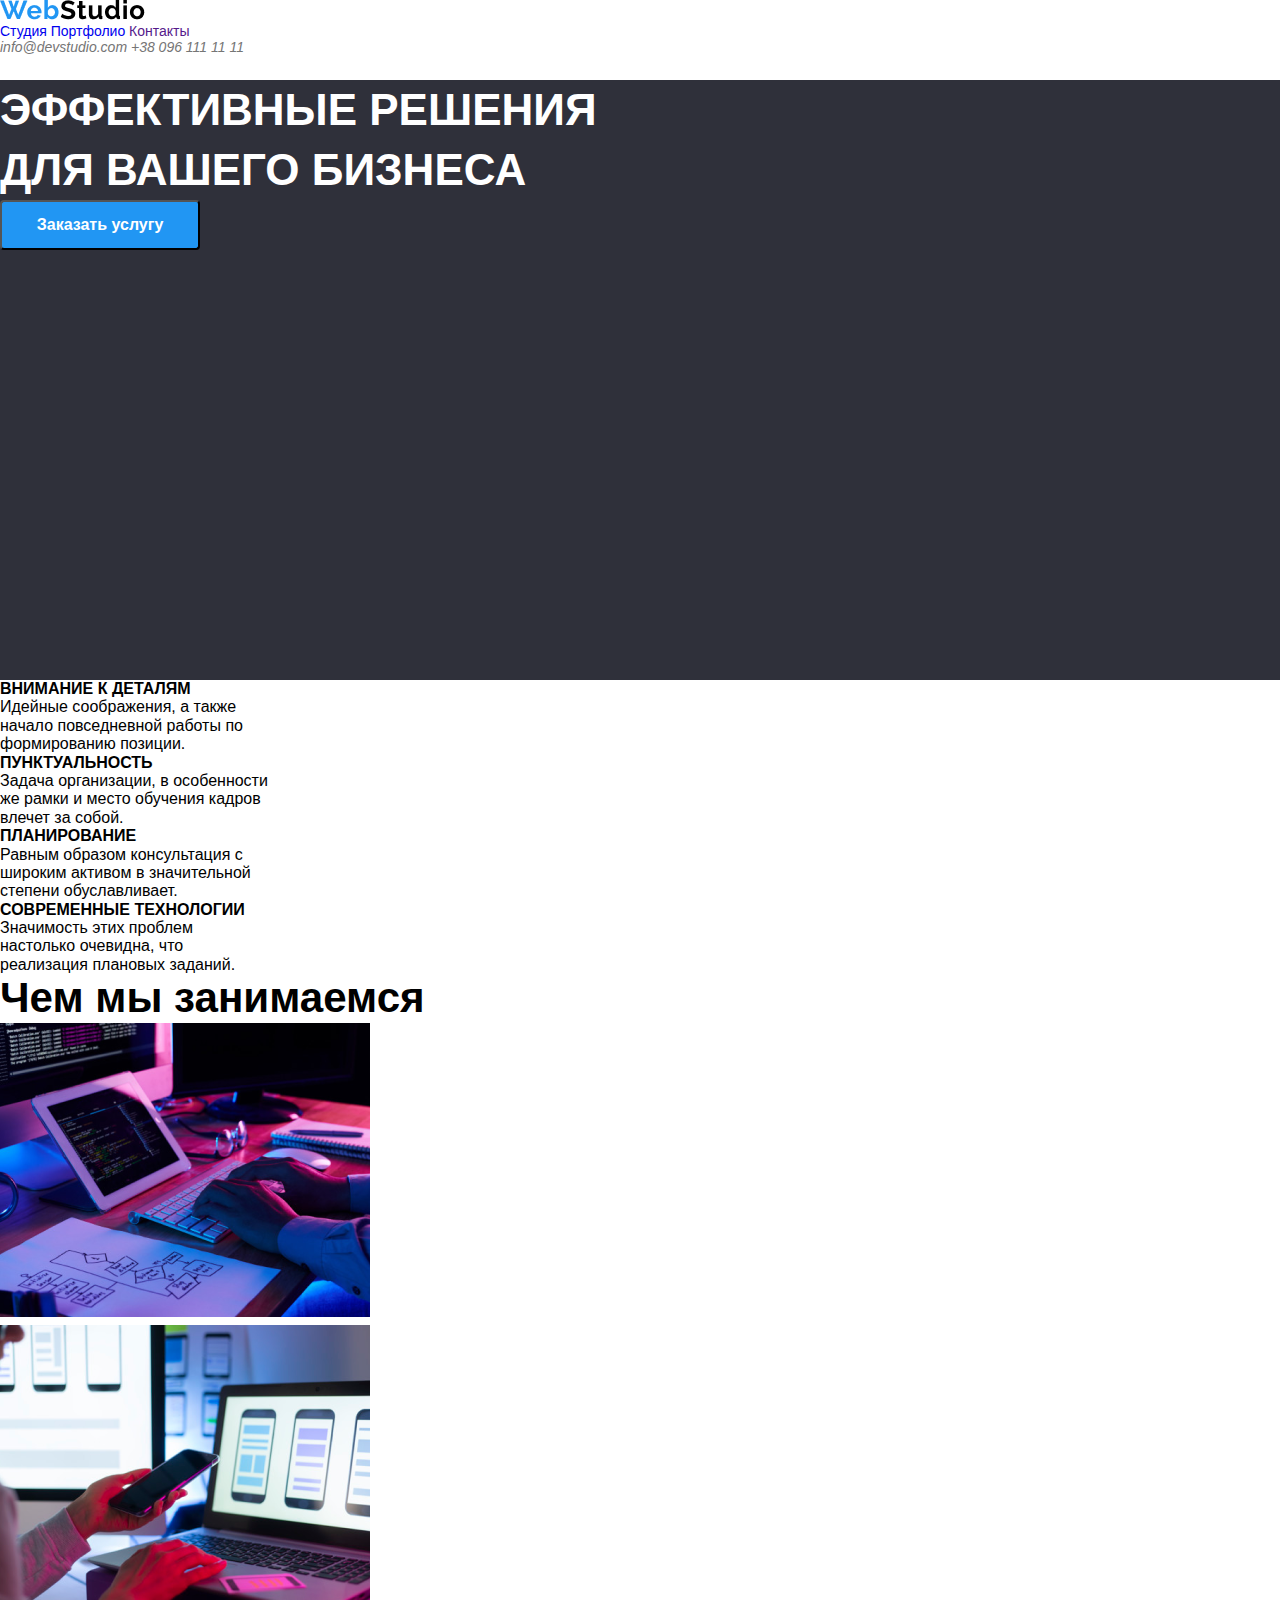
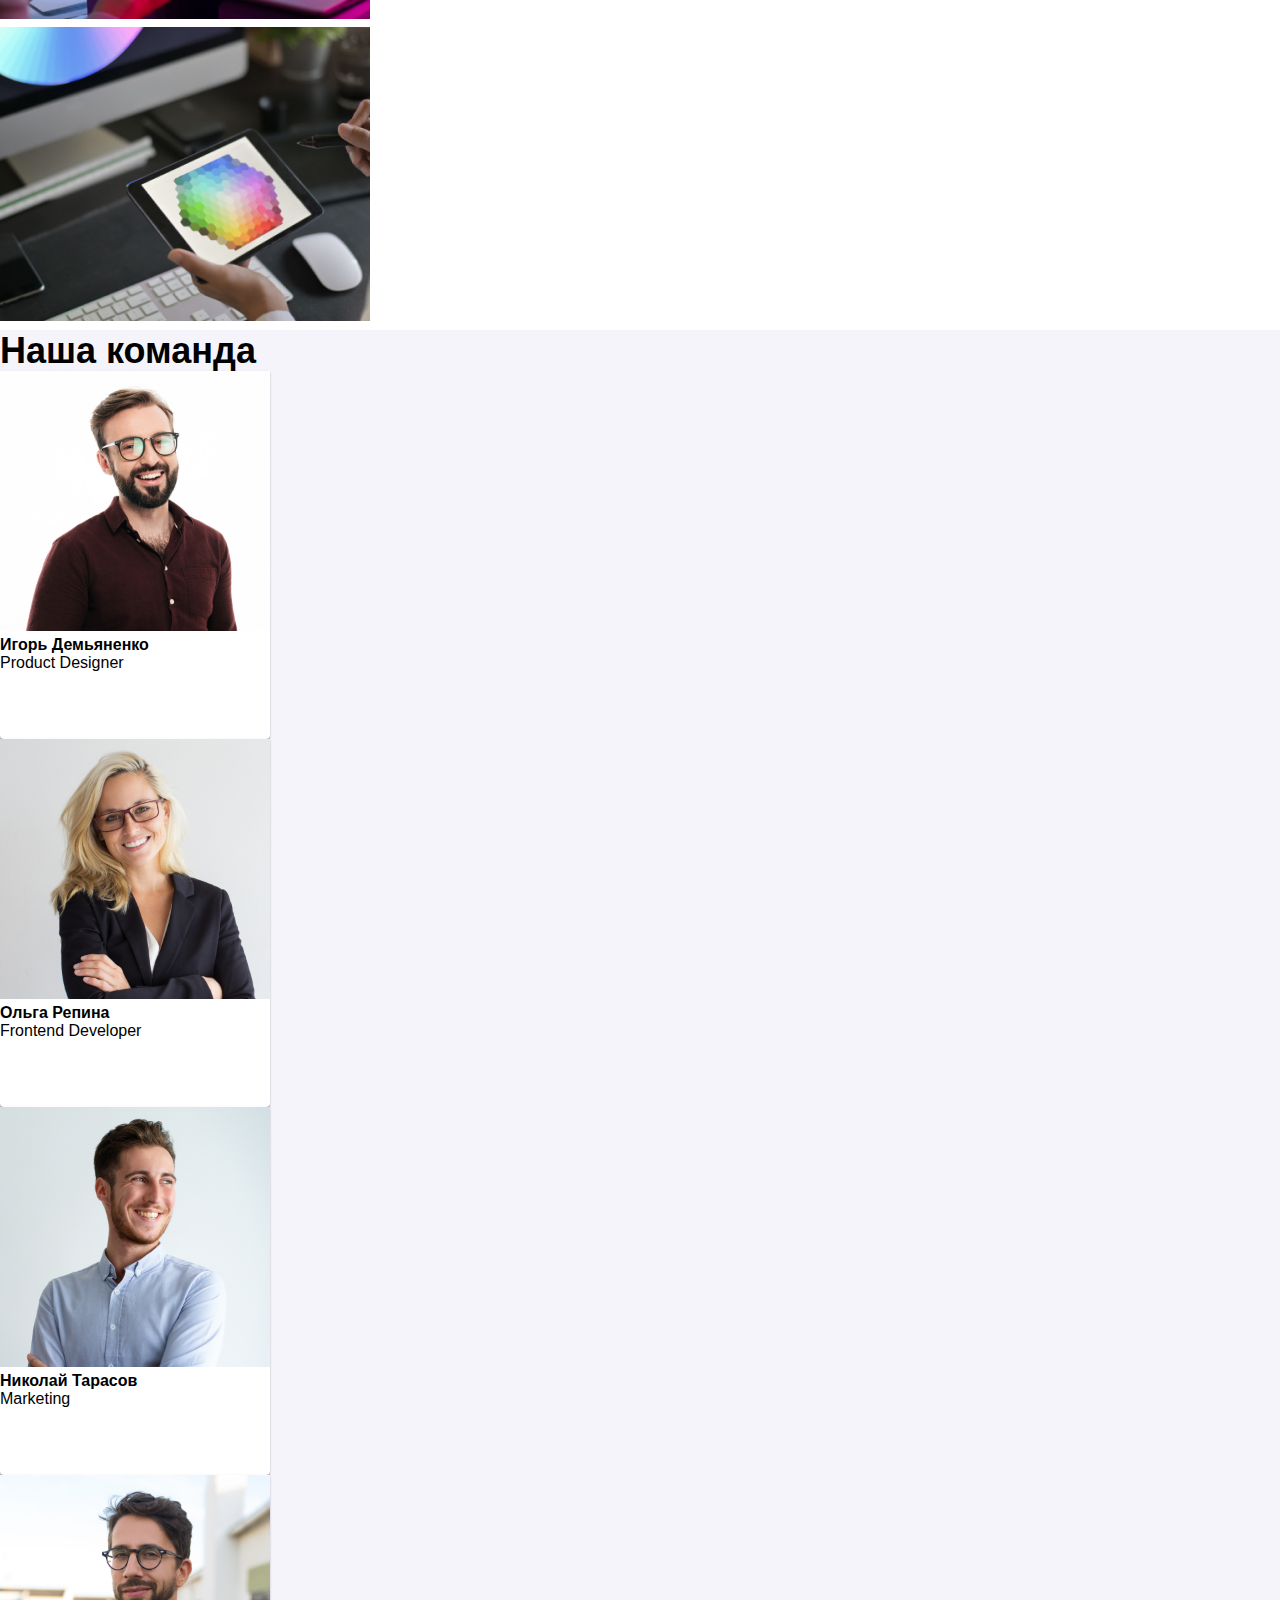
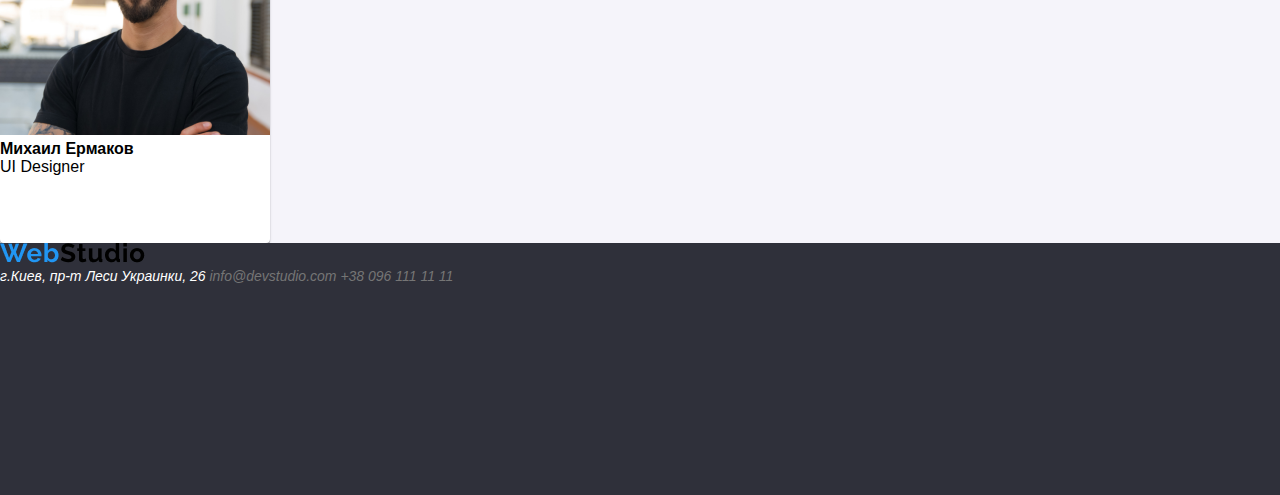
==== index.html @ 2d2a75c9 "summary commit" ====
<!DOCTYPE html>
<html lang="ru">
  <head>
    <meta charset="utf-8" />
    <title>WebStudio</title>
    <link rel="stylesheet" href="https://cdnjs.cloudflare.com/ajax/libs/modern-normalize/1.0.0/modern-normalize.min.css" />
    <link rel="stylesheet" href="./CSS/styles.css">
  </head>
  <body>
    <header class="header">
      <a href="index.html"><img src="./Images/WebStudio.png" alt="WebStudio"></a>
      <nav class="nav">
        <a href="index.html">Студия</a>
        <a href="portfolio.html">Портфолио</a>
        <a href="">Контакты</a>
      </nav>
      <address class="address">
        <a href="mailto:info@devstudio.com">info@devstudio.com</a>
        <a href="tel:+380961111111">+38 096 111 11 11</a>
      </address>
    </header>
    <main>
      <section class="hero">
        <h1> <p>ЭФФЕКТИВНЫЕ РЕШЕНИЯ</br>ДЛЯ ВАШЕГО БИЗНЕСА</h1>
        <button type="button" class="button">Заказать услугу</button>
      </section>
      <section class="futures">
        <h2>Особенности</h2>
        <ul>
          <li>
            <p>Внимание к деталям</p>Идейные соображения, а также начало
            повседневной работы по формированию позиции.
          </li>
          <li>
            <p>Пунктуальность</p>Задача организации, в особенности же рамки
            и место обучения кадров влечет за собой.
          </li>
          <li>
            <p>Планирование</p>Равным образом консультация с широким активом
            в значительной степени обуславливает.
          </li>
          <li>
            <p>Современные технологии</p>Значимость этих проблем настолько
            очевидна, что реализация плановых заданий.
          </li>
        </ul>
      </section>
      <section class="what-we-do">
        <h3>Чем мы занимаемся</h3>
        <ul>
          <li>
            <img
              src="./Images/future_1.png"
              alt="Работы за компьютером"
              width="370"
              height="294"
            />
          </li>
          <li>
            <img
              src="./Images/future_2.png"
              alt="Телефон в руках на фоне компьютера"
              width="370"
              height="294"
            />
          </li>
          <li>
            <img
              src="./Images/future_3.png"
              alt="Цветовая палитра на планшете"
              width="370"
              height="294"
            />
          </li>
        </ul>
      </section>
      <section class="team">
        <h4>Наша команда</h4>
        <ul>
          <li>
            <figure>
              <img
                src="./Images/product.jpg"
                alt="Игорь Демьяненко"
                width="270"
                height="260"
              />
              <figcaption>
                <p>Игорь Демьяненко</p>Product Designer
              </figcaption>
            </figure>
          </li>
          <li>
            <figure>
              <img
                src="./Images/frontend.jpg"
                alt="Ольга Репина"
                width="270"
                height="260"
              />
              <figcaption><p>Ольга Репина</p>Frontend Developer</figcaption>
            </figure>
          </li>
          <li>
            <figure>
              <img
                src="./Images/Marketing.jpg"
                alt="Николай Тарасов"
                width="270"
                height="260"
              />
              <figcaption><p>Николай Тарасов</p>Marketing</figcaption>
            </figure>
          </li>
          <li>
            <figure>
              <img
                src="./Images/UI.jpg"
                alt="Михаил Ермаков"
                width="270"
                height="260"
              />
              <figcaption><p>Михаил Ермаков</p>UI Designer</figcaption>
            </figure>
          </li>
        </ul>
      </section>
    </main>
    <footer class="footer">
      <a href="index.html"><img src="./Images/WebStudio.png" alt="WebStudio"></a>
      <address class="address">
        г.Киев, пр-т Леси Украинки, 26
        <a href="mailto:info@devstudio.com">info@devstudio.com</a>
        <a href="tel:+380961111111">+38 096 111 11 11</a>
      </address>
    </footer>
  </body>
</html>
---- CSS/styles.css ----
* {
  font-family: "Roboto", sans-serif;
  padding: 0;
  margin: 0;
}

a {
  text-decoration: none;
}

.header {
  height: 80px;
  font-size: 14px;
}

.nav {
  font-weight: 500;
  font-size: 14px;
}

.nav a:hover {
  color: #2196f3;
}

address {
  font-size: 14px;
  color: #ffffff;
}

address a {
  color: #757575;
}

.address a:hover {
  color: #2196f3;
}

.hero {
  height: 600px;
  background-color: #2f303a;
}

.hero h1 {
  font-size: 44px;
  line-height: 60px;
  text-transform: uppercase;
  color: #ffffff;
  font-weight: 900;
  font-style: normal;
  letter-spacing: 0, 06em;
}

.button {
  background-color: #2196f3;
  font-size: 16px;
  font-weight: bold;
  height: 50px;
  width: 200px;
  border-radius: 4px;
  color: #ffffff;
}
ul {
  list-style-type: none;
}

h2 {
  display: none;
}

.futures li {
  width: 270px;
}

.futures p {
  font-weight: 700;
  text-transform: uppercase;
}

.what-we-do {
  font-size: 36px;
}

.team {
  background-color: #f5f4fa;
}

.team li {
  background-color: #ffffff;
  border-radius: 0px 0px 4px 4px;
  box-shadow: 0px 1px 3px rgba(0, 0, 0, 0.12), 0px 1px 1px rgba(0, 0, 0, 0.14),
    0px 2px 1px rgba(0, 0, 0, 0.2);
  width: 270px;
  height: 368px;
}

.team h4 {
  font-size: 36px;
}

.team p {
  font-size: 16px;
  font-weight: bold;
}

.filter button {
  background-color: #f5f4fa;
  color: #212121;
  border-radius: 4px;
  border-style: none;
  font-size: 16px;
  font-weight: 500;
  line-height: 26px;
  letter-spacing: 0.03em;
}

.filter button:hover {
  color: #ffffff;
  background-color: #2196f3;
  box-shadow: 0px 3px 1px rgba(0, 0, 0, 0.1), 0px 1px 2px rgba(0, 0, 0, 0.08),
    0px 2px 2px rgba(0, 0, 0, 0.12);
  border-radius: 4px;
}

.portfolio figure {
  border: 1px solid #eeeeee;
  width: 370px;
  height: 404px;
}

.portfolio p {
  color: #212121;
  font-weight: bold;
  font-size: 18px;
  line-height: 36px;
  letter-spacing: 0.06em;
}

.all {
  width: 73px;
}

.web {
  width: 128px;
}

.app {
  width: 145px;
}

.design {
  width: 103px;
}

.marketing {
  width: 130px;
}

footer {
  height: 252px;
  background-color: #2f303a;
}
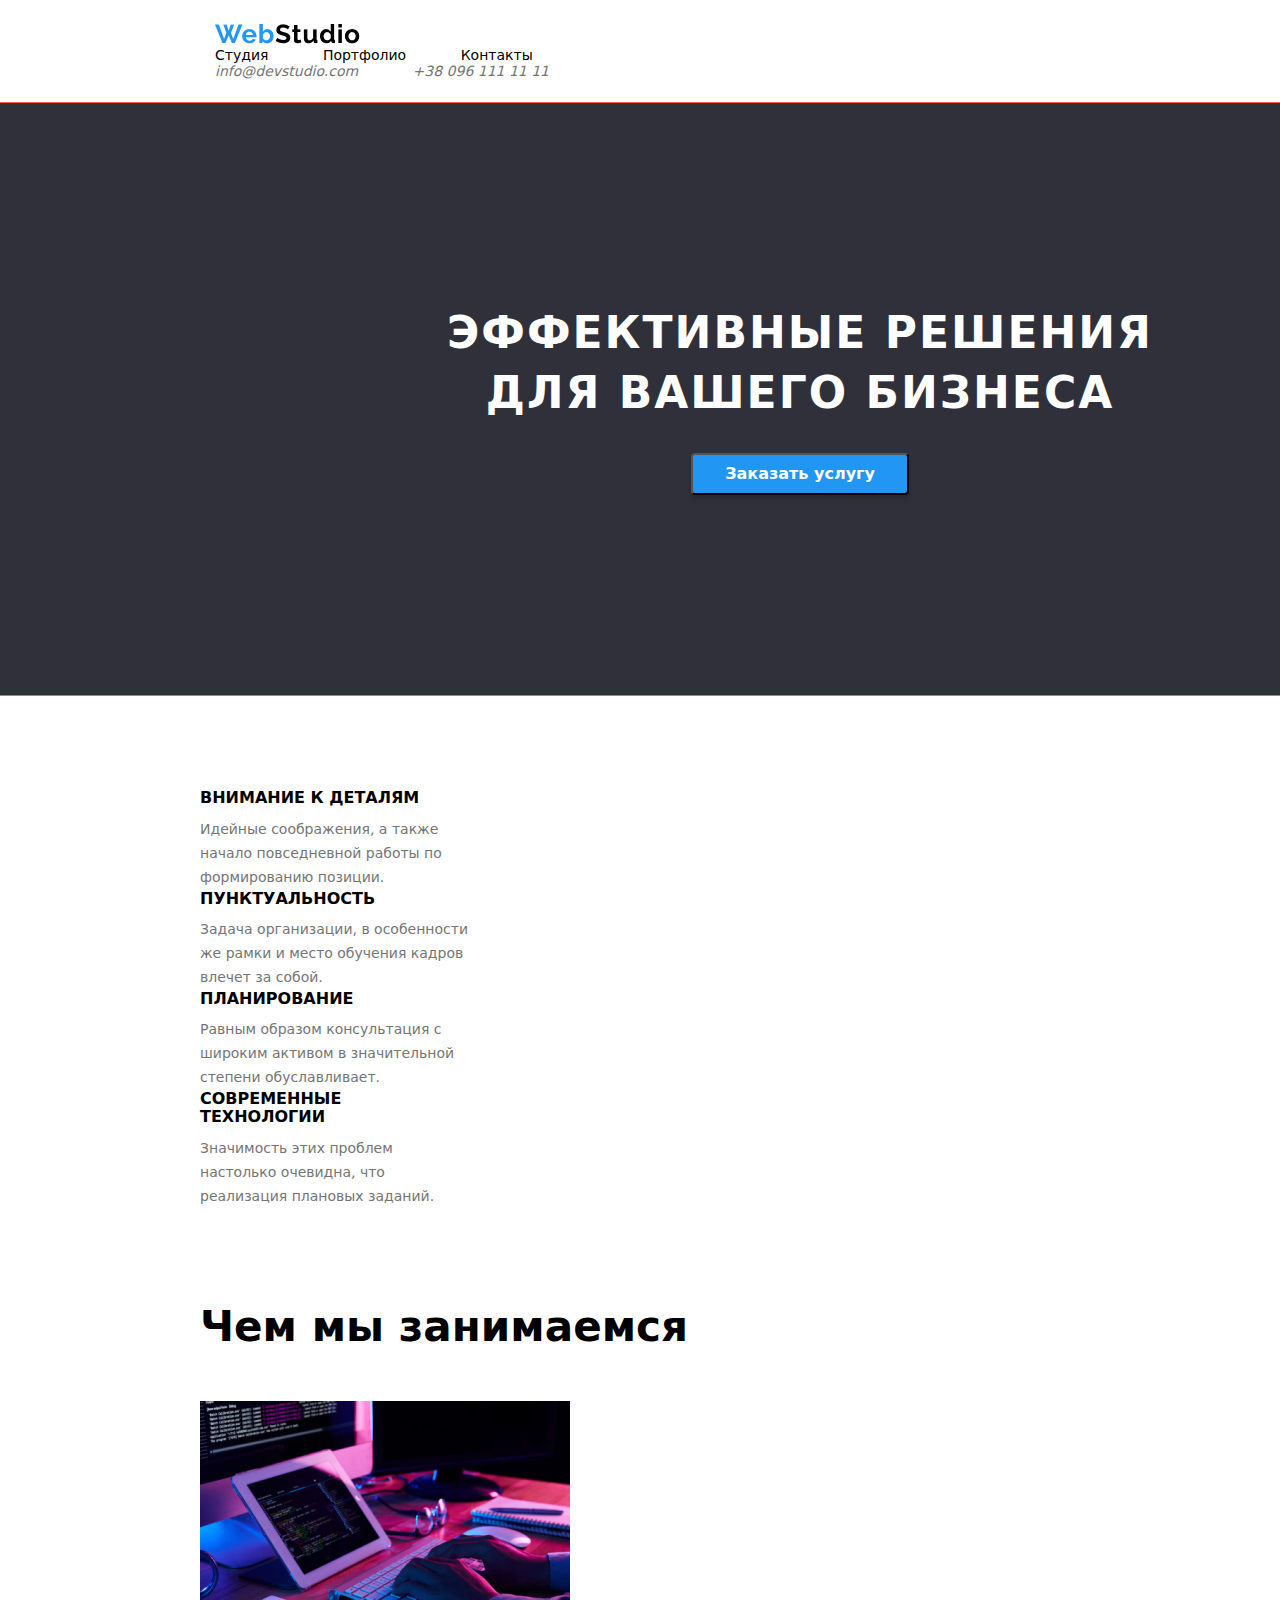
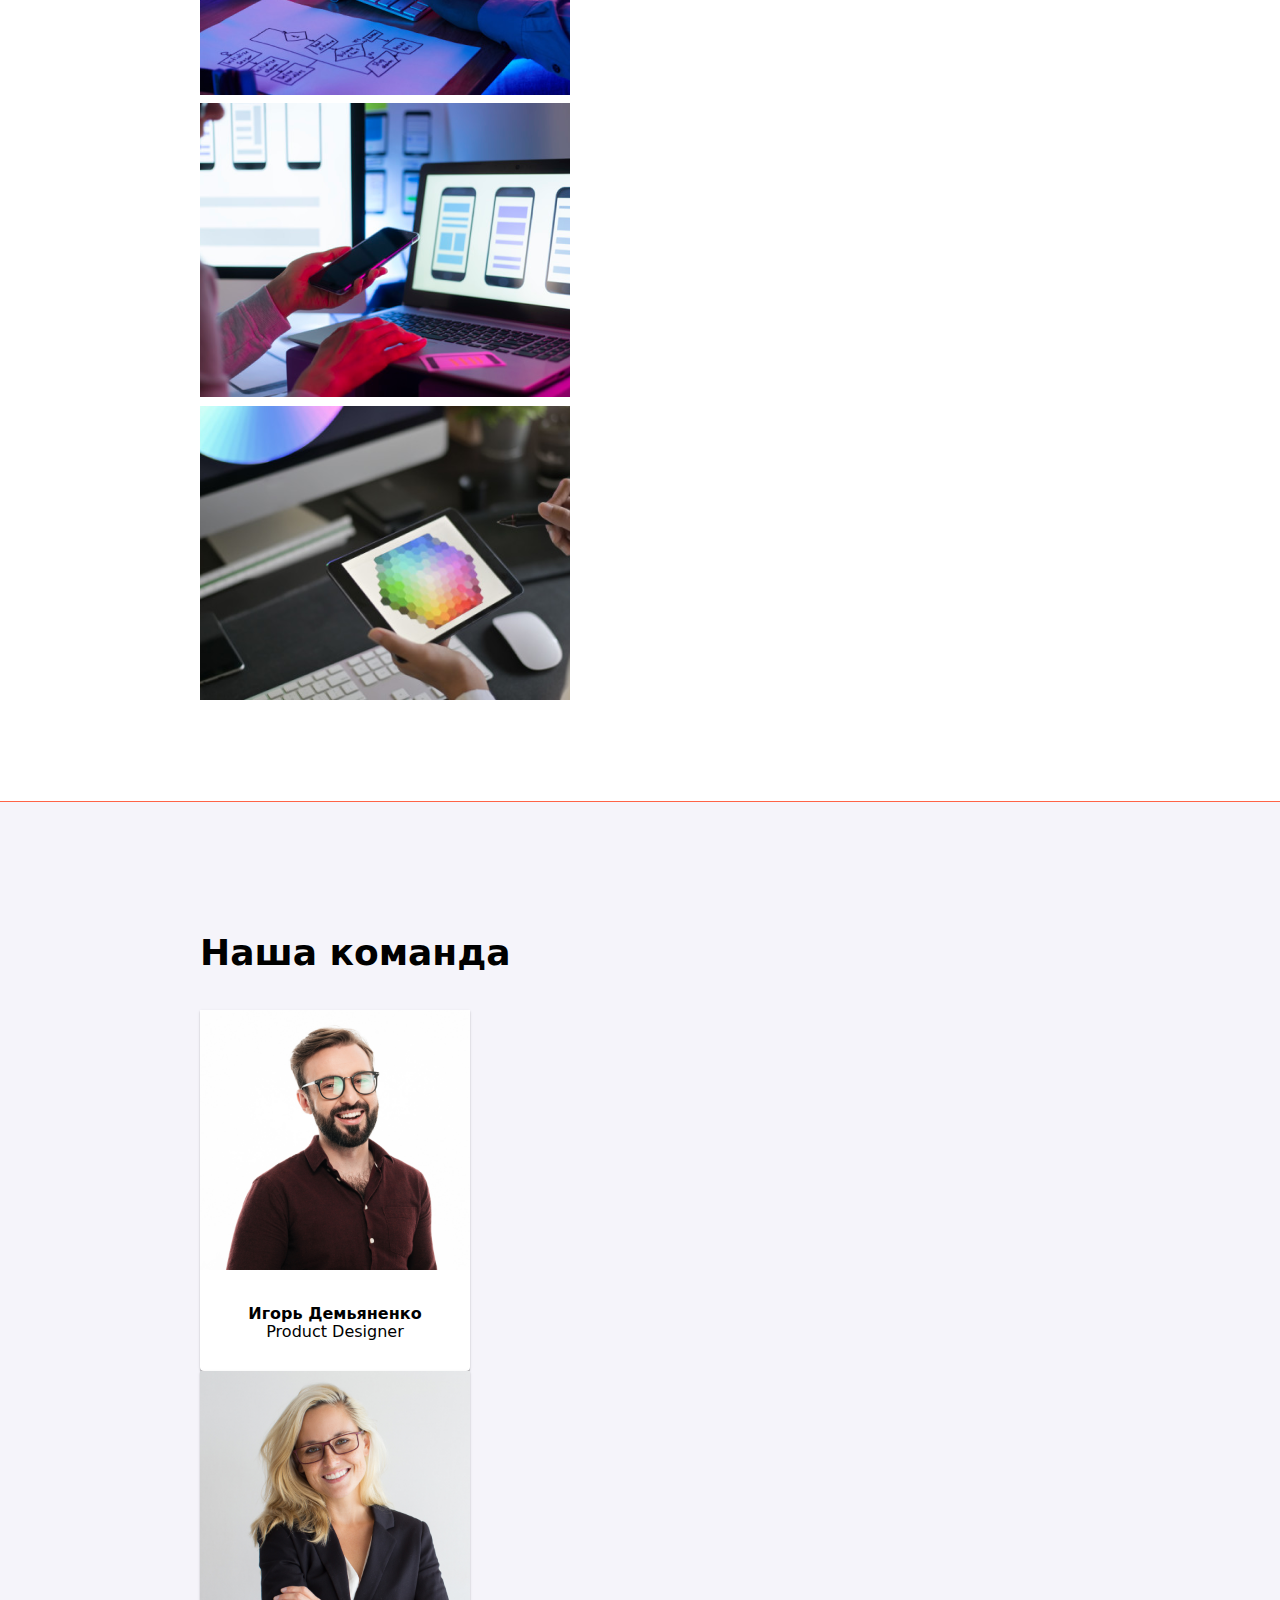
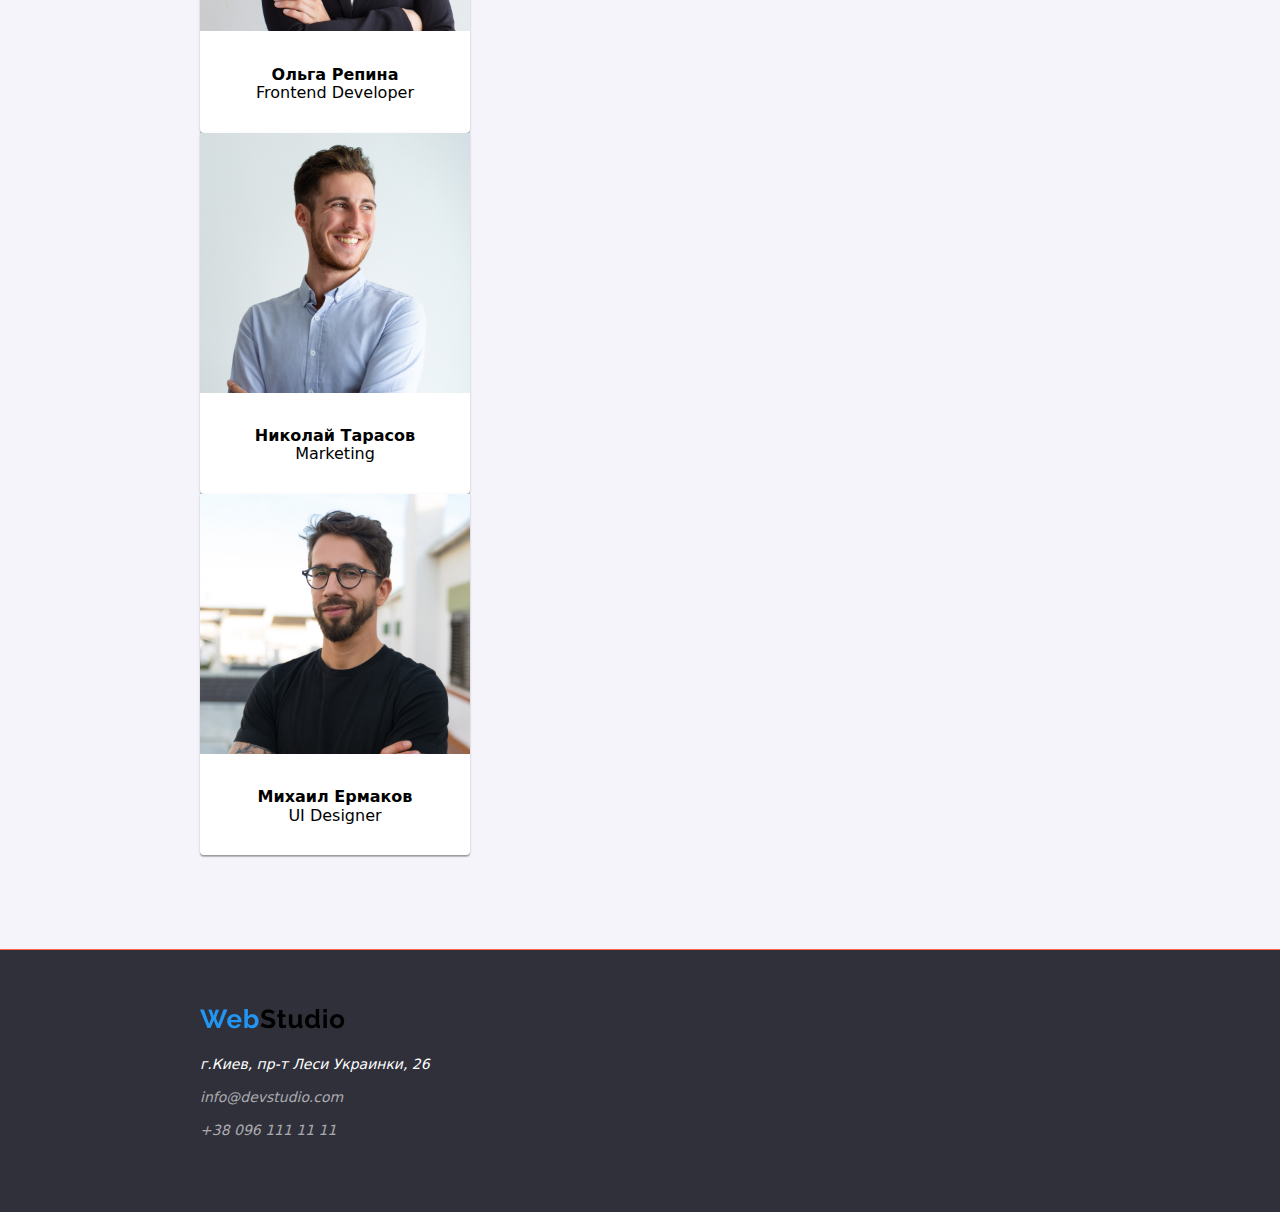
==== commit b3ab9224: "summary commit" ====
--- a/index.html
+++ b/index.html
@@ -8,131 +8,112 @@
   </head>
   <body>
     <header class="header">
-      <a href="index.html"><img src="./Images/WebStudio.png" alt="WebStudio"></a>
-      <nav class="nav">
-        <a href="index.html">Студия</a>
-        <a href="portfolio.html">Портфолио</a>
-        <a href="">Контакты</a>
-      </nav>
-      <address class="address">
-        <a href="mailto:info@devstudio.com">info@devstudio.com</a>
-        <a href="tel:+380961111111">+38 096 111 11 11</a>
-      </address>
+      <div class="header-conteiner main-width">
+        <a href="index.html"><img src="./Images/WebStudio.png" alt="WebStudio"></a>
+        <nav class="nav">
+          <a class="nav-1" href="index.html">студия</a>
+          <a href="portfolio.html">портфолио</a>
+          <a href="">контакты</a>
+        </nav>
+        <address class="address">
+          <a href="mailto:info@devstudio.com">info@devstudio.com</a>
+          <a href="tel:+380961111111">+38 096 111 11 11</a>
+        </address>
+      </div>
     </header>
     <main>
       <section class="hero">
-        <h1> <p>ЭФФЕКТИВНЫЕ РЕШЕНИЯ</br>ДЛЯ ВАШЕГО БИЗНЕСА</h1>
-        <button type="button" class="button">Заказать услугу</button>
+        <div class="main-width">
+          <h1> ЭФФЕКТИВНЫЕ РЕШЕНИЯ</br>ДЛЯ ВАШЕГО БИЗНЕСА</h1>
+          <button type="button" class="button">Заказать услугу</button>
+        </div>
       </section>
       <section class="futures">
-        <h2>Особенности</h2>
-        <ul>
-          <li>
-            <p>Внимание к деталям</p>Идейные соображения, а также начало
-            повседневной работы по формированию позиции.
-          </li>
-          <li>
-            <p>Пунктуальность</p>Задача организации, в особенности же рамки
-            и место обучения кадров влечет за собой.
-          </li>
-          <li>
-            <p>Планирование</p>Равным образом консультация с широким активом
-            в значительной степени обуславливает.
-          </li>
-          <li>
-            <p>Современные технологии</p>Значимость этих проблем настолько
-            очевидна, что реализация плановых заданий.
-          </li>
-        </ul>
-      </section>
-      <section class="what-we-do">
-        <h3>Чем мы занимаемся</h3>
-        <ul>
-          <li>
-            <img
-              src="./Images/future_1.png"
-              alt="Работы за компьютером"
-              width="370"
-              height="294"
-            />
-          </li>
-          <li>
-            <img
-              src="./Images/future_2.png"
-              alt="Телефон в руках на фоне компьютера"
-              width="370"
-              height="294"
-            />
-          </li>
-          <li>
-            <img
-              src="./Images/future_3.png"
-              alt="Цветовая палитра на планшете"
-              width="370"
-              height="294"
-            />
-          </li>
-        </ul>
+        <div class="futures-conteiner main-width">
+          <h2>Особенности</h2>
+          <ul>
+            <li>
+              <p>Внимание к деталям</p> <span>Идейные соображения, а также начало
+              повседневной работы по формированию позиции.</span>
+            </li>
+            <li>
+              <p>Пунктуальность</p><span>Задача организации, в особенности же рамки
+              и место обучения кадров влечет за собой.</span>
+            </li>
+            <li>
+              <p>Планирование</p><span>Равным образом консультация с широким активом
+              в значительной степени обуславливает.</span>
+            </li>
+            <li>
+              <p>Современные технологии</p><span>Значимость этих проблем настолько
+              очевидна, что реализация плановых заданий.</span>
+            </li>
+          </ul>
+        </div>
+        <div class="what-we-do main-width">
+          <h3>Чем мы занимаемся</h3>
+          <ul>
+            <li>
+              <img src="./Images/future_1.png" alt="Работы за компьютером" />
+            </li>
+            <li>
+              <img src="./Images/future_2.png" alt="Телефон в руках на фоне компьютера" />
+            </li>
+            <li>
+              <img src="./Images/future_3.png" alt="Цветовая палитра на планшете" />
+            </li>
+          </ul>
+        </div>
       </section>
       <section class="team">
-        <h4>Наша команда</h4>
-        <ul>
-          <li>
-            <figure>
-              <img
-                src="./Images/product.jpg"
-                alt="Игорь Демьяненко"
-                width="270"
-                height="260"
-              />
-              <figcaption>
-                <p>Игорь Демьяненко</p>Product Designer
-              </figcaption>
-            </figure>
-          </li>
-          <li>
-            <figure>
-              <img
-                src="./Images/frontend.jpg"
-                alt="Ольга Репина"
-                width="270"
-                height="260"
-              />
-              <figcaption><p>Ольга Репина</p>Frontend Developer</figcaption>
-            </figure>
-          </li>
-          <li>
-            <figure>
-              <img
-                src="./Images/Marketing.jpg"
-                alt="Николай Тарасов"
-                width="270"
-                height="260"
-              />
-              <figcaption><p>Николай Тарасов</p>Marketing</figcaption>
-            </figure>
-          </li>
-          <li>
-            <figure>
-              <img
-                src="./Images/UI.jpg"
-                alt="Михаил Ермаков"
-                width="270"
-                height="260"
-              />
-              <figcaption><p>Михаил Ермаков</p>UI Designer</figcaption>
-            </figure>
-          </li>
-        </ul>
+        <div class="team-conteiner main-width">
+          <h3>Наша команда</h3>
+          <ul>
+            <li>
+              <figure>
+                <img src="./Images/product.jpg" alt="Игорь Демьяненко" width="270" height="260" />
+                <figcaption>
+                  <p>Игорь Демьяненко</p>Product Designer
+                </figcaption>
+              </figure>
+            </li>
+            <li>
+              <figure>
+                <img src="./Images/frontend.jpg" alt="Ольга Репина" width="270" height="260" />
+                <figcaption>
+                  <p>Ольга Репина</p>Frontend Developer
+                </figcaption>
+              </figure>
+            </li>
+            <li>
+              <figure>
+                <img src="./Images/Marketing.jpg" alt="Николай Тарасов" width="270" height="260" />
+                <figcaption>
+                  <p>Николай Тарасов</p>Marketing
+                </figcaption>
+              </figure>
+            </li>
+            <li>
+              <figure>
+                <img src="./Images/UI.jpg" alt="Михаил Ермаков" width="270" height="260" />
+                <figcaption>
+                  <p>Михаил Ермаков</p>UI Designer
+                </figcaption>
+              </figure>
+            </li>
+          </ul>
+        </div>
       </section>
     </main>
     <footer class="footer">
-      <a href="index.html"><img src="./Images/WebStudio.png" alt="WebStudio"></a>
-      <address class="address">
-        г.Киев, пр-т Леси Украинки, 26
-        <a href="mailto:info@devstudio.com">info@devstudio.com</a>
-        <a href="tel:+380961111111">+38 096 111 11 11</a>
-      </address>
+      <div class="footer-conteiner main-width">
+        <a href="index.html"><img class='logo' src="./Images/WebStudio.png" alt="WebStudio"></a>
+        <address class="footer-address">
+          <span>г.Киев, пр-т Леси Украинки, 26 </span> <br>
+          <a href="mailto:info@devstudio.com">info@devstudio.com</a> <br>
+          <a href="tel:+380961111111">+38 096 111 11 11</a>
+        </address>
+      </div>
     </footer>
   </body>
 </html>
--- a/CSS/styles.css
+++ b/CSS/styles.css
@@ -1,7 +1,6 @@
-* {
+html {
   font-family: "Roboto", sans-serif;
-  padding: 0;
-  margin: 0;
+  width: 1600px;
 }
 
 a {
@@ -9,57 +8,86 @@
 }
 
 .header {
-  height: 80px;
-  font-size: 14px;
+  font-size: 14px;
+}
+
+.header-conteiner {
+  padding: 24px 15px;
+}
+
+.main-width {
+  margin-left: auto;
+  margin-right: auto;
+  width: 1200px;
 }
 
 .nav {
   font-weight: 500;
   font-size: 14px;
 }
-
-.nav a:hover {
+.nav a {
+  color: black;
+  margin-right: 50px;
+  text-transform: capitalize;
+}
+
+.nav a:hover,
+:focus {
   color: #2196f3;
 }
 
-address {
-  font-size: 14px;
-  color: #ffffff;
-}
-
-address a {
+.address a {
+  font-size: 14px;
   color: #757575;
 }
 
-.address a:hover {
+.address a:last-child {
+  margin-left: 50px;
+}
+
+.address a:hover,
+:focus {
   color: #2196f3;
 }
 
 .hero {
-  height: 600px;
   background-color: #2f303a;
+  padding-left: auto;
+  padding-right: auto;
+  outline: 1px solid tomato;
 }
 
 .hero h1 {
   font-size: 44px;
-  line-height: 60px;
+  line-height: 1.36;
   text-transform: uppercase;
   color: #ffffff;
   font-weight: 900;
   font-style: normal;
-  letter-spacing: 0, 06em;
+  margin: 0;
+  margin-bottom: 30px;
+  letter-spacing: 2px;
+}
+
+.hero div {
+  text-align: center;
+  padding: 200px;
+  margin-left: auto;
+  margin-right: auto;
 }
 
 .button {
   background-color: #2196f3;
   font-size: 16px;
   font-weight: bold;
-  height: 50px;
-  width: 200px;
   border-radius: 4px;
   color: #ffffff;
+  padding: 10px 32px;
+  box-shadow: 0px 4px 4px rgba(0, 0, 0, 0.15);
 }
 ul {
+  margin: 0;
+  padding: 0;
   list-style-type: none;
 }
 
@@ -67,8 +95,33 @@
   display: none;
 }
 
+.futures {
+  padding: 94px 15px;
+}
+
+.futures-conteiner {
+  margin-bottom: 94px;
+}
+
+.futures-conteiner p {
+  margin: 0;
+  margin-bottom: 10px;
+}
+
+.futures-conteiner li {
+  width: 270px;
+}
+
+.futures-conteiner span {
+  color: #757575;
+  font-size: 14px;
+  line-height: 1.71;
+  letter-spacing: 0.06 em;
+}
+
 .futures li {
-  width: 270px;
+  margin: 0;
+  /* width: 270px; */
 }
 
 .futures p {
@@ -76,28 +129,43 @@
   text-transform: uppercase;
 }
 
+.futures h3 {
+  margin: 0;
+  margin-bottom: 50px;
+}
+
 .what-we-do {
   font-size: 36px;
 }
 
 .team {
+  padding: 94px 15px;
   background-color: #f5f4fa;
-}
-
-.team li {
+
+  outline: 1px solid tomato;
+}
+
+figure {
+  width: 270px;
+  margin: 0;
   background-color: #ffffff;
   border-radius: 0px 0px 4px 4px;
   box-shadow: 0px 1px 3px rgba(0, 0, 0, 0.12), 0px 1px 1px rgba(0, 0, 0, 0.14),
     0px 2px 1px rgba(0, 0, 0, 0.2);
-  width: 270px;
-  height: 368px;
-}
-
-.team h4 {
+}
+
+figcaption {
+  text-align: center;
+  padding: 30px;
+}
+
+.team h3 {
   font-size: 36px;
+  line-height: 1.17;
 }
 
 .team p {
+  margin: 0;
   font-size: 16px;
   font-weight: bold;
 }
@@ -113,7 +181,8 @@
   letter-spacing: 0.03em;
 }
 
-.filter button:hover {
+.filter button:hover,
+:focus {
   color: #ffffff;
   background-color: #2196f3;
   box-shadow: 0px 3px 1px rgba(0, 0, 0, 0.1), 0px 1px 2px rgba(0, 0, 0, 0.08),
@@ -121,10 +190,19 @@
   border-radius: 4px;
 }
 
+.portfolio-conteiner {
+  padding: 94px 15px;
+}
+
 .portfolio figure {
+  width: 370px;
   border: 1px solid #eeeeee;
-  width: 370px;
-  height: 404px;
+}
+
+.portfolio figcaption {
+  text-align: left;
+  margin: 0;
+  padding: 20px 24 px;
 }
 
 .portfolio p {
@@ -135,27 +213,37 @@
   letter-spacing: 0.06em;
 }
 
-.all {
-  width: 73px;
-}
-
-.web {
-  width: 128px;
-}
-
-.app {
-  width: 145px;
-}
-
-.design {
-  width: 103px;
-}
-
-.marketing {
-  width: 130px;
+.filter button {
+  background-color: #f5f4fa;
+  padding: 6px 22px;
 }
 
 footer {
-  height: 252px;
+  padding: 60px 15px;
   background-color: #2f303a;
 }
+.footer-address {
+  font-size: 14px;
+  line-height: 1.71;
+  color: #ffffff;
+}
+
+.footer-address a {
+  display: inline-block;
+  color: rgba(255, 255, 255, 0.6);
+  margin-bottom: 9px;
+}
+
+.footer-address span {
+  display: inline-block;
+  margin-bottom: 9px;
+}
+
+.footer-address a:hover,
+:focus {
+  color: #2196f3;
+}
+
+.logo {
+  padding-bottom: 20px;
+}
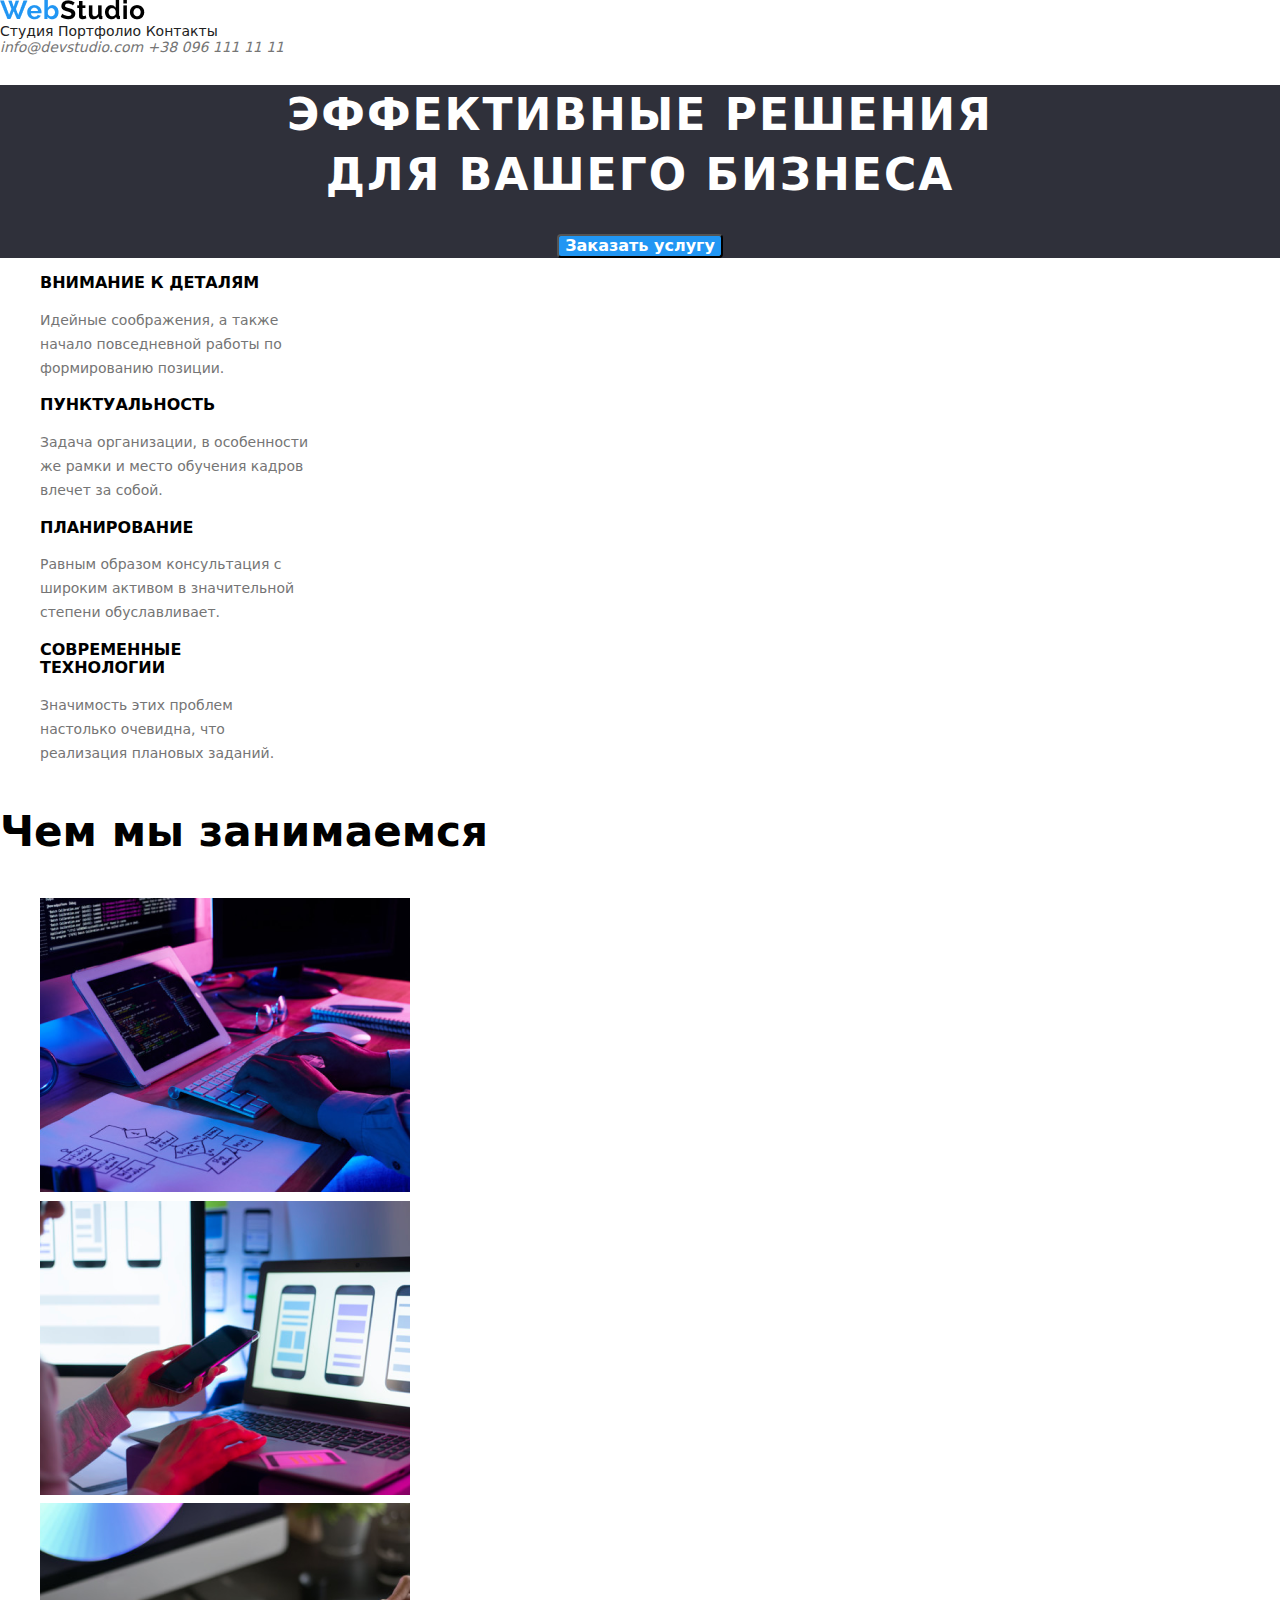
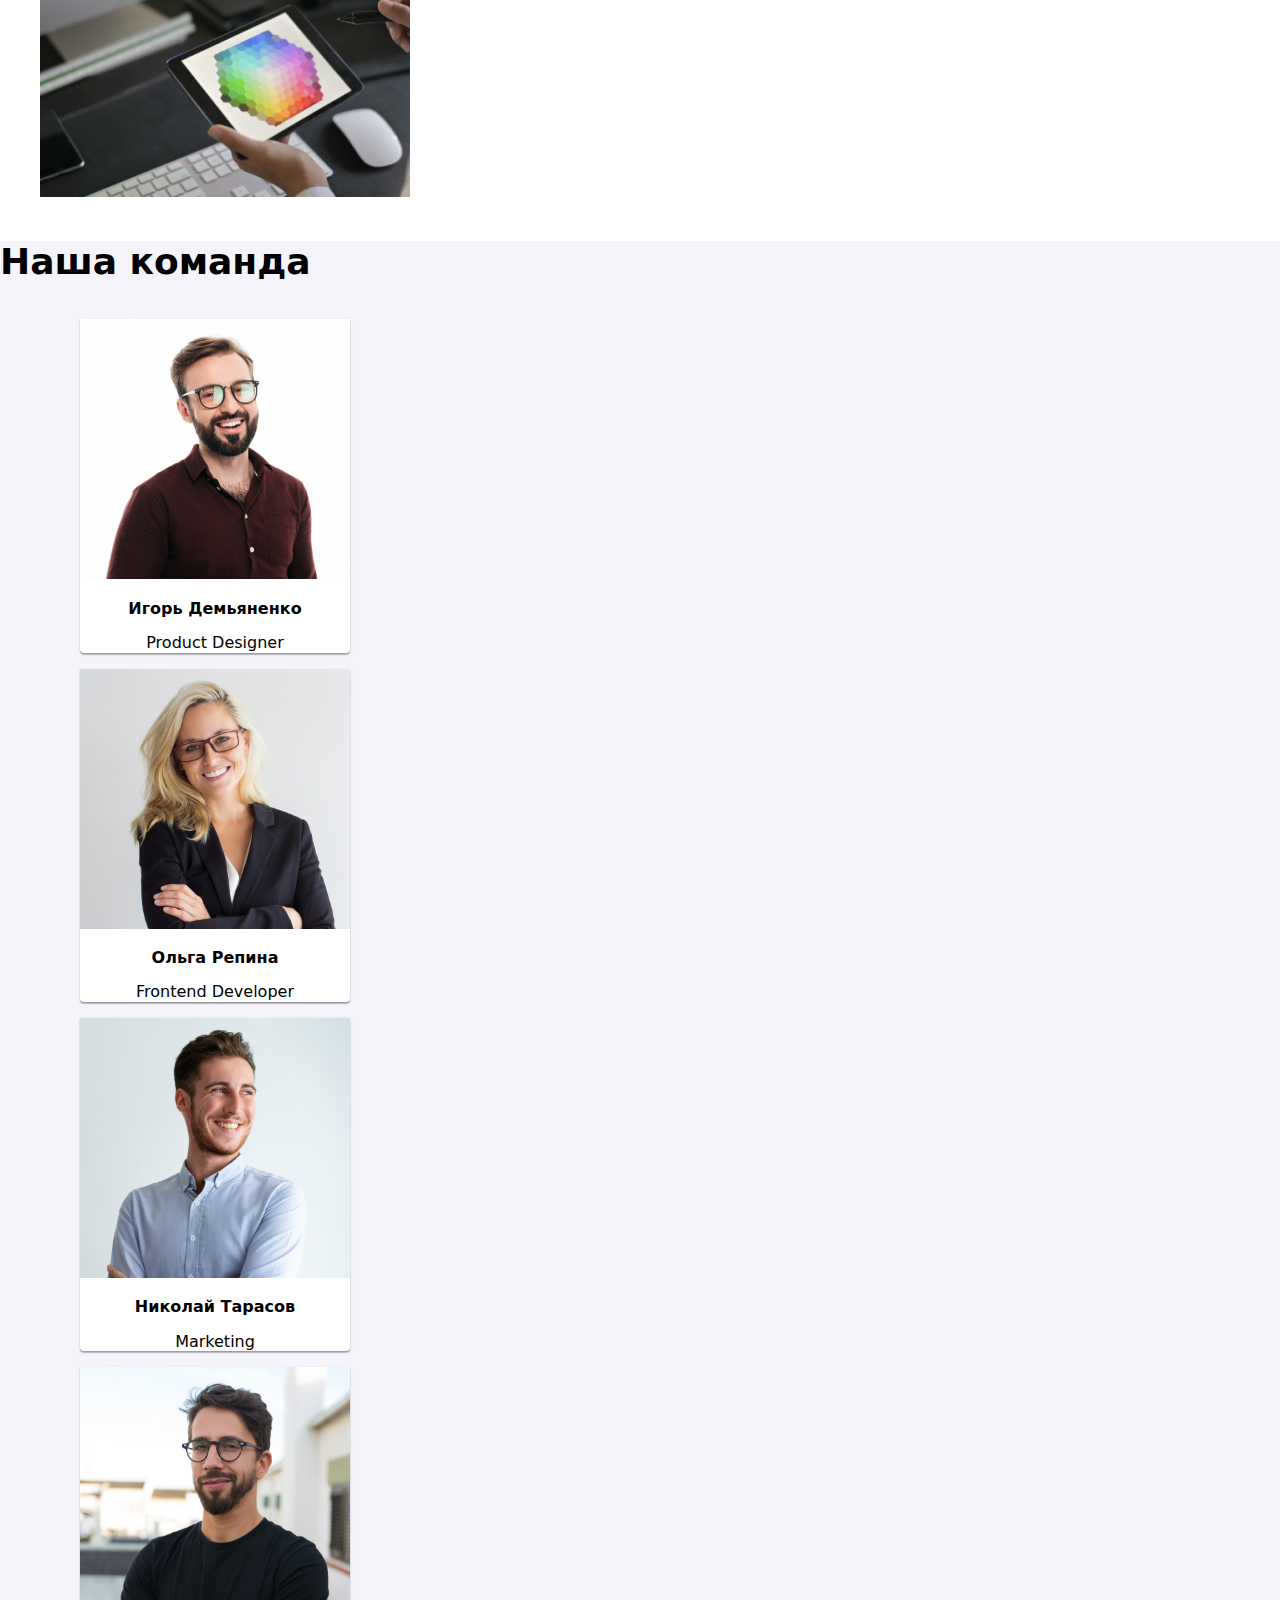
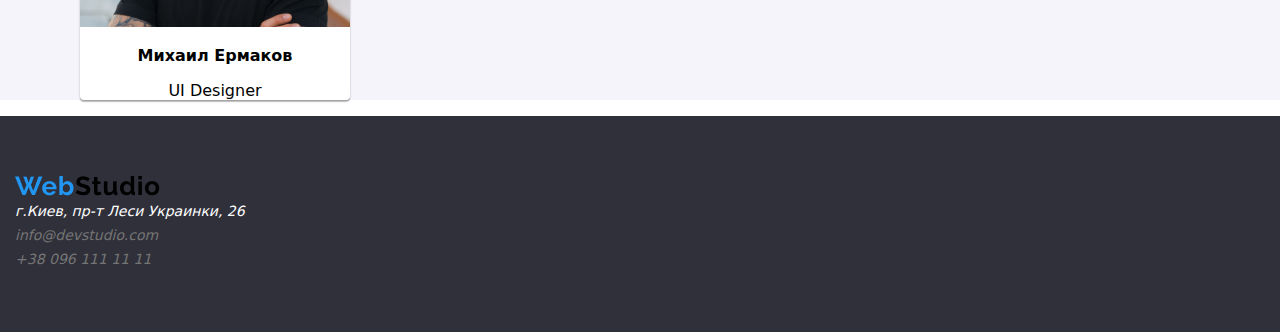
==== commit db4bc1b9: "br" ====
--- a/index.html
+++ b/index.html
@@ -24,7 +24,7 @@
     <main>
       <section class="hero">
         <div class="main-width">
-          <h1> ЭФФЕКТИВНЫЕ РЕШЕНИЯ</br>ДЛЯ ВАШЕГО БИЗНЕСА</h1>
+          <h1> ЭФФЕКТИВНЫЕ РЕШЕНИЯ<br/>ДЛЯ ВАШЕГО БИЗНЕСА</h1>
           <button type="button" class="button">Заказать услугу</button>
         </div>
       </section>
--- a/CSS/styles.css
+++ b/CSS/styles.css
@@ -1,6 +1,13 @@
+:root {
+  --background-color-one: #f5f4fa;
+  --background-color-two: #2f303a;
+  --color-hover: #2196f3;
+  --color-main-text: #212121;
+  --color-contrast-text: #ffffff;
+  --color-address-text: #757575;
+}
 html {
   font-family: "Roboto", sans-serif;
-  width: 1600px;
 }
 
 a {
@@ -11,83 +18,56 @@
   font-size: 14px;
 }
 
-.header-conteiner {
-  padding: 24px 15px;
-}
-
-.main-width {
-  margin-left: auto;
-  margin-right: auto;
-  width: 1200px;
-}
-
 .nav {
   font-weight: 500;
   font-size: 14px;
 }
 .nav a {
-  color: black;
-  margin-right: 50px;
+  color: var(--color-main-text);
   text-transform: capitalize;
 }
 
 .nav a:hover,
 :focus {
-  color: #2196f3;
+  color: var(--color-hover);
 }
 
 .address a {
   font-size: 14px;
-  color: #757575;
-}
-
-.address a:last-child {
-  margin-left: 50px;
+  color: var(--color-address-text);
 }
 
 .address a:hover,
 :focus {
-  color: #2196f3;
+  color: var(--color-hover);
 }
 
 .hero {
-  background-color: #2f303a;
-  padding-left: auto;
-  padding-right: auto;
-  outline: 1px solid tomato;
+  background-color: var(--background-color-two);
 }
 
 .hero h1 {
   font-size: 44px;
   line-height: 1.36;
   text-transform: uppercase;
-  color: #ffffff;
+  color: var(--color-contrast-text);
   font-weight: 900;
   font-style: normal;
-  margin: 0;
-  margin-bottom: 30px;
   letter-spacing: 2px;
 }
 
 .hero div {
   text-align: center;
-  padding: 200px;
-  margin-left: auto;
-  margin-right: auto;
 }
 
 .button {
-  background-color: #2196f3;
+  background-color: var(--color-hover);
   font-size: 16px;
   font-weight: bold;
   border-radius: 4px;
-  color: #ffffff;
-  padding: 10px 32px;
-  box-shadow: 0px 4px 4px rgba(0, 0, 0, 0.15);
+  color: var(--color-contrast-text);
 }
 ul {
-  margin: 0;
-  padding: 0;
   list-style-type: none;
 }
 
@@ -95,33 +75,15 @@
   display: none;
 }
 
-.futures {
-  padding: 94px 15px;
-}
-
-.futures-conteiner {
-  margin-bottom: 94px;
-}
-
-.futures-conteiner p {
-  margin: 0;
-  margin-bottom: 10px;
-}
-
 .futures-conteiner li {
   width: 270px;
 }
 
 .futures-conteiner span {
-  color: #757575;
+  color: var(--color-address-text);
   font-size: 14px;
   line-height: 1.71;
   letter-spacing: 0.06 em;
-}
-
-.futures li {
-  margin: 0;
-  /* width: 270px; */
 }
 
 .futures p {
@@ -129,26 +91,17 @@
   text-transform: uppercase;
 }
 
-.futures h3 {
-  margin: 0;
-  margin-bottom: 50px;
-}
-
 .what-we-do {
   font-size: 36px;
 }
 
 .team {
-  padding: 94px 15px;
-  background-color: #f5f4fa;
-
-  outline: 1px solid tomato;
+  background-color: var(--background-color-one);
 }
 
 figure {
   width: 270px;
-  margin: 0;
-  background-color: #ffffff;
+  background-color: var(--color-contrast-text);
   border-radius: 0px 0px 4px 4px;
   box-shadow: 0px 1px 3px rgba(0, 0, 0, 0.12), 0px 1px 1px rgba(0, 0, 0, 0.14),
     0px 2px 1px rgba(0, 0, 0, 0.2);
@@ -156,7 +109,6 @@
 
 figcaption {
   text-align: center;
-  padding: 30px;
 }
 
 .team h3 {
@@ -165,14 +117,13 @@
 }
 
 .team p {
-  margin: 0;
   font-size: 16px;
   font-weight: bold;
 }
 
 .filter button {
-  background-color: #f5f4fa;
-  color: #212121;
+  background-color: var(--background-color-one);
+  color: var(--color-main-text);
   border-radius: 4px;
   border-style: none;
   font-size: 16px;
@@ -183,30 +134,21 @@
 
 .filter button:hover,
 :focus {
-  color: #ffffff;
-  background-color: #2196f3;
-  box-shadow: 0px 3px 1px rgba(0, 0, 0, 0.1), 0px 1px 2px rgba(0, 0, 0, 0.08),
-    0px 2px 2px rgba(0, 0, 0, 0.12);
+  color: var(--color-contrast-text);
+  background-color: var(--color-hover);
   border-radius: 4px;
-}
-
-.portfolio-conteiner {
-  padding: 94px 15px;
 }
 
 .portfolio figure {
   width: 370px;
-  border: 1px solid #eeeeee;
 }
 
 .portfolio figcaption {
   text-align: left;
-  margin: 0;
-  padding: 20px 24 px;
 }
 
 .portfolio p {
-  color: #212121;
+  color: var(--color-main-text);
   font-weight: bold;
   font-size: 18px;
   line-height: 36px;
@@ -214,36 +156,29 @@
 }
 
 .filter button {
-  background-color: #f5f4fa;
-  padding: 6px 22px;
+  background-color: var(--background-color-one);
 }
 
 footer {
   padding: 60px 15px;
-  background-color: #2f303a;
+  background-color: var(--background-color-two);
 }
 .footer-address {
   font-size: 14px;
   line-height: 1.71;
-  color: #ffffff;
+  color: var(--color-contrast-text);
 }
 
 .footer-address a {
   display: inline-block;
-  color: rgba(255, 255, 255, 0.6);
-  margin-bottom: 9px;
+  color: var(--color-address-text);
 }
 
 .footer-address span {
   display: inline-block;
-  margin-bottom: 9px;
 }
 
 .footer-address a:hover,
 :focus {
-  color: #2196f3;
+  color: var(--color-hover);
 }
-
-.logo {
-  padding-bottom: 20px;
-}
